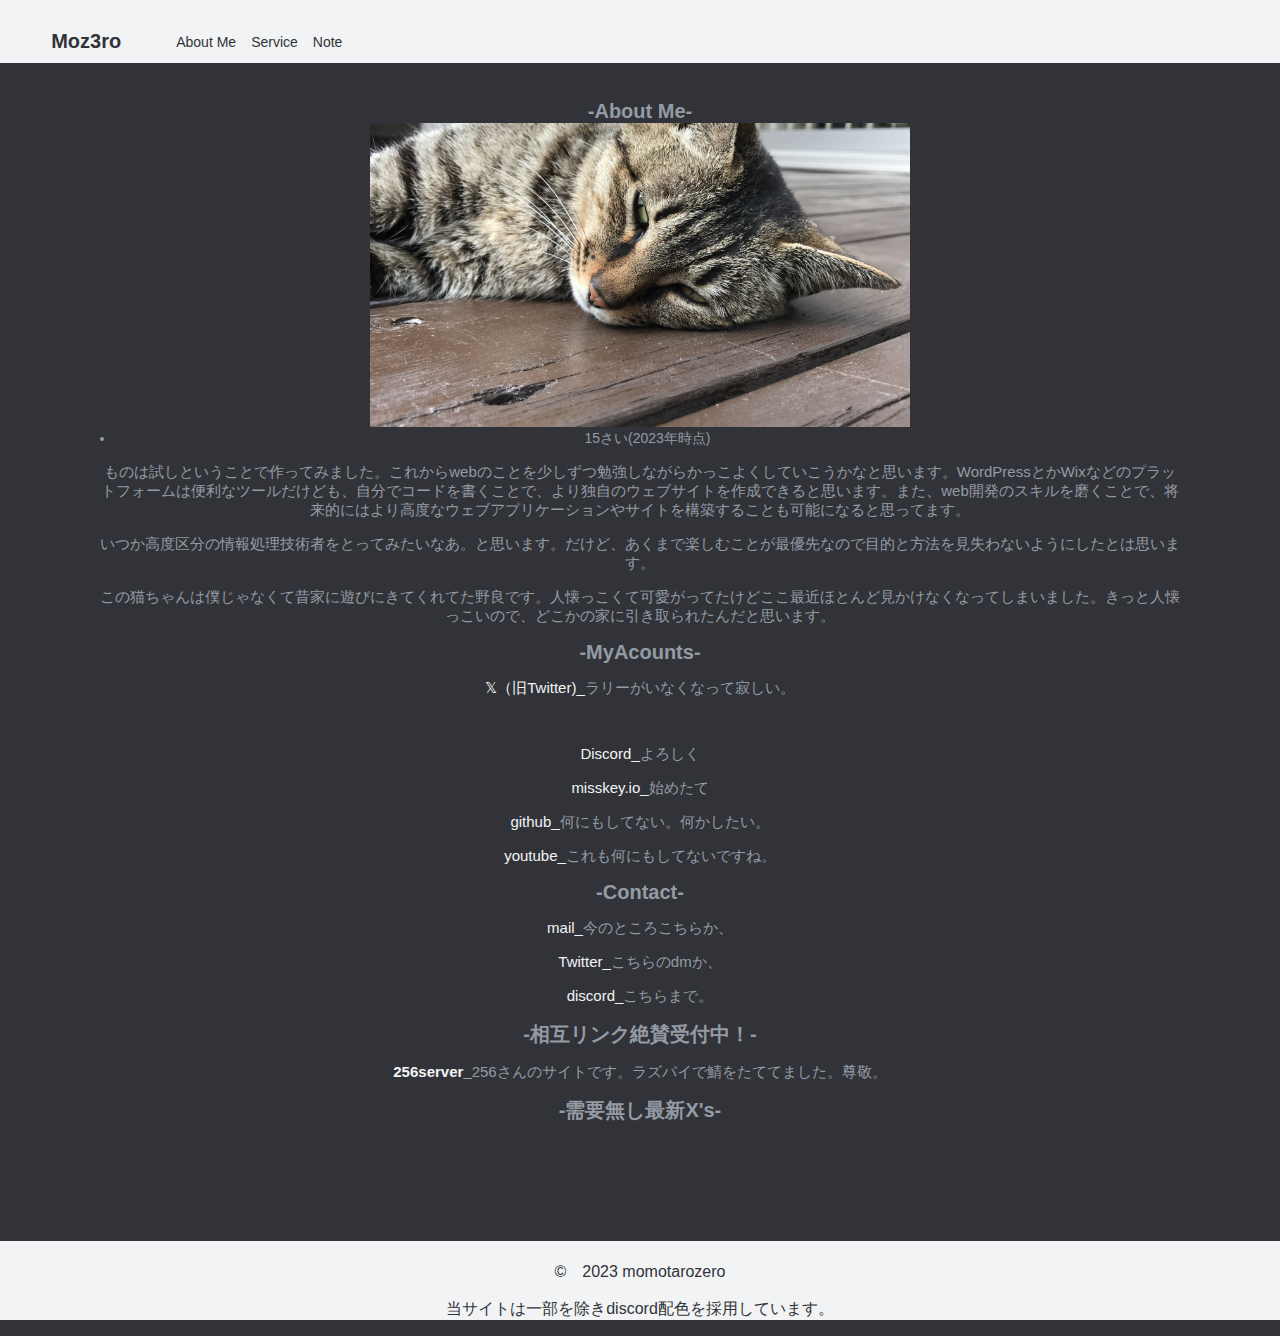
==== webpages/index.html @ 22ad19f3 "テスト" ====
<!DOCTYPE html>
<html lang="ja">
<head>
    <meta charset="UTF-8">
    <meta name="viewport" content="width=device-width, initial-scale=1.0">
    <link rel="stylesheet" href="css/style.css">
    <script src="js/script.js"></script>
    
</head>
<body>
    <header>
        <h2 calss="att">
            <a href="index.html">Moz3ro</a>
        </h2>
        <nav class="pc-nav">
            <ul>
                <li><a href="index.html">About Me</a></li>
                <li><a href="html/index_service.html">Service</a></li>
                <li><a href="html/index_note.html">Note</a></li>
                
            </ul>
        </nav>
    </header>

    <main>
        <h2>-About Me-</h2>


        <img src="graphic/IMG_3158.JPG" alt="猫" class="scaled-image">

        <li>15さい(2023年時点)</li>


        <p>ものは試しということで作ってみました。これからwebのことを少しずつ勉強しながらかっこよくしていこうかなと思います。WordPressとかWixなどのプラットフォームは便利なツールだけども、自分でコードを書くことで、より独自のウェブサイトを作成できると思います。また、web開発のスキルを磨くことで、将来的にはより高度なウェブアプリケーションやサイトを構築することも可能になると思ってます。</p>
        <p>いつか高度区分の情報処理技術者をとってみたいなあ。と思います。だけど、あくまで楽しむことが最優先なので目的と方法を見失わないようにしたとは思います。</p>
        <p>この猫ちゃんは僕じゃなくて昔家に遊びにきてくれてた野良です。人懐っこくて可愛がってたけどここ最近ほとんど見かけなくなってしまいました。きっと人懐っこいので、どこかの家に引き取られたんだと思います。</p>

        <h2>-MyAcounts-</h2>

        

        <p><a href="https://twitter.com/momotaro_seele" alt="My X"><span class="custom">𝕏（旧Twitter)_</span></a>ラリーがいなくなって寂しい。</p>

        <a href="https://twitter.com/momotaro_seele?ref_src=twsrc%5Etfw" class="twitter-follow-button" data-show-count="false">Follow @momotaro_seele</a><script async src="https://platform.twitter.com/widgets.js" charset="utf-8"></script>

        <p><a href="http://discordapp.com/users/887973840611840002" alt="discord"><span class="custom">Discord_</span></a>よろしく</p>

        <p><a href="https://misskey.io/@MomotaroZ3ro" alt="io"><span class="custom">misskey.io_</span></a>始めたて</p>

        <p><a href="https://github.com/momotaro-z3ro"alt="github"><span class="custom">github_</span></a>何にもしてない。何かしたい。</p>

        <p><a href="https://www.youtube.com/channel/UCpilV7wRSpU6-SCpypDgo2Q" alt="youtube"><span class="custom">youtube_</span></a>これも何にもしてないですね。</p>

        <h2>-Contact-</h2>

        <p><a href="mailto:momotarosakieru@gmail.com" alt="mail" ><span class="custom">mail_</span></a>今のところこちらか、</p>
        <p><a href="https://twitter.com/momotaro_seele" alt="My X"><span class="custom">Twitter_</span></a>こちらのdmか、</p>
        <p><a href="http://discordapp.com/users/887973840611840002" alt="discord"><span class="custom">discord_</span></a>こちらまで。</p>

        <h2>-相互リンク絶賛受付中！-</h2>

        <P><b><a href="https://256server.com" alt="256sever"><span class="custom">256server_</span></a></b>256さんのサイトです。ラズパイで鯖をたててました。尊敬。</P>

        

        
        
        
       
        

        
        
        <h2>-需要無し最新X's-</h2>

        
            <a class="twitter-timeline" data-width="300" data-height="600" data-theme="dark" href="https://twitter.com/momotaro_seele?ref_src=twsrc%5Etfw">Tweets by momotaro_seele</a> <script async src="https://platform.twitter.com/widgets.js" charset="utf-8"></script>
        

        
       
        

        



        
    </main>


    <footer>
       
　
        <br>©︎　2023 momotarozero</br>
        <p>当サイトは一部を除きdiscord配色を採用しています。</p>
    </footer>

    
</body>
</html>
---- webpages/css/style.css ----
.scaled-image {
   max-width: 50%;
   height: auto;
}

body {
   margin: 0;
   padding: 0;
   font-family: "Hiragino Kaku Gothic Pro", "ヒラギノ角ゴ Pro W3", メイリオ, Meiryo, "ＭＳ Ｐゴシック", "Helvetica Neue", Helvetica, Arial, sans-serif;
   background-color:#313338;
 
   
}

header {
   padding: 30px 4% 10px;
   position: fixed;
   top: 0;
   width: 100%;
   background-color: #F2F3F5;
   display: flex;
   align-items: center;
 
 
}

h1 {
   margin: 0;
   padding: 0;
   font-size: 30px;
   text-align: center;
}

h2 {
  
   margin: 0;
   padding: 0;
   font-size: 20px
   
   
}

  

  


a {
   text-decoration: none;
   color:#313338
   
}

 
   


ul {
   list-style: none;
   margin: 0;
   display: flex;
   
}

li {
   margin: 0 0 0 15px;
   font-size: 14px;
}

nav {
   margin: 0 0 0 0;
}

main {
   padding: 100px;
   font-size: 15px;
   text-align: center;
   color:#949BA4
}

footer {
   text-decoration: none;
   text-align: center;
   background-color: #F2F3F5;
   color:#313338
   
}
   

   


.att{
   color: #313338;

}

.custom{
   color:#F2F3F5
}


.twitter-timeline{
   margin:0px auto;
   }
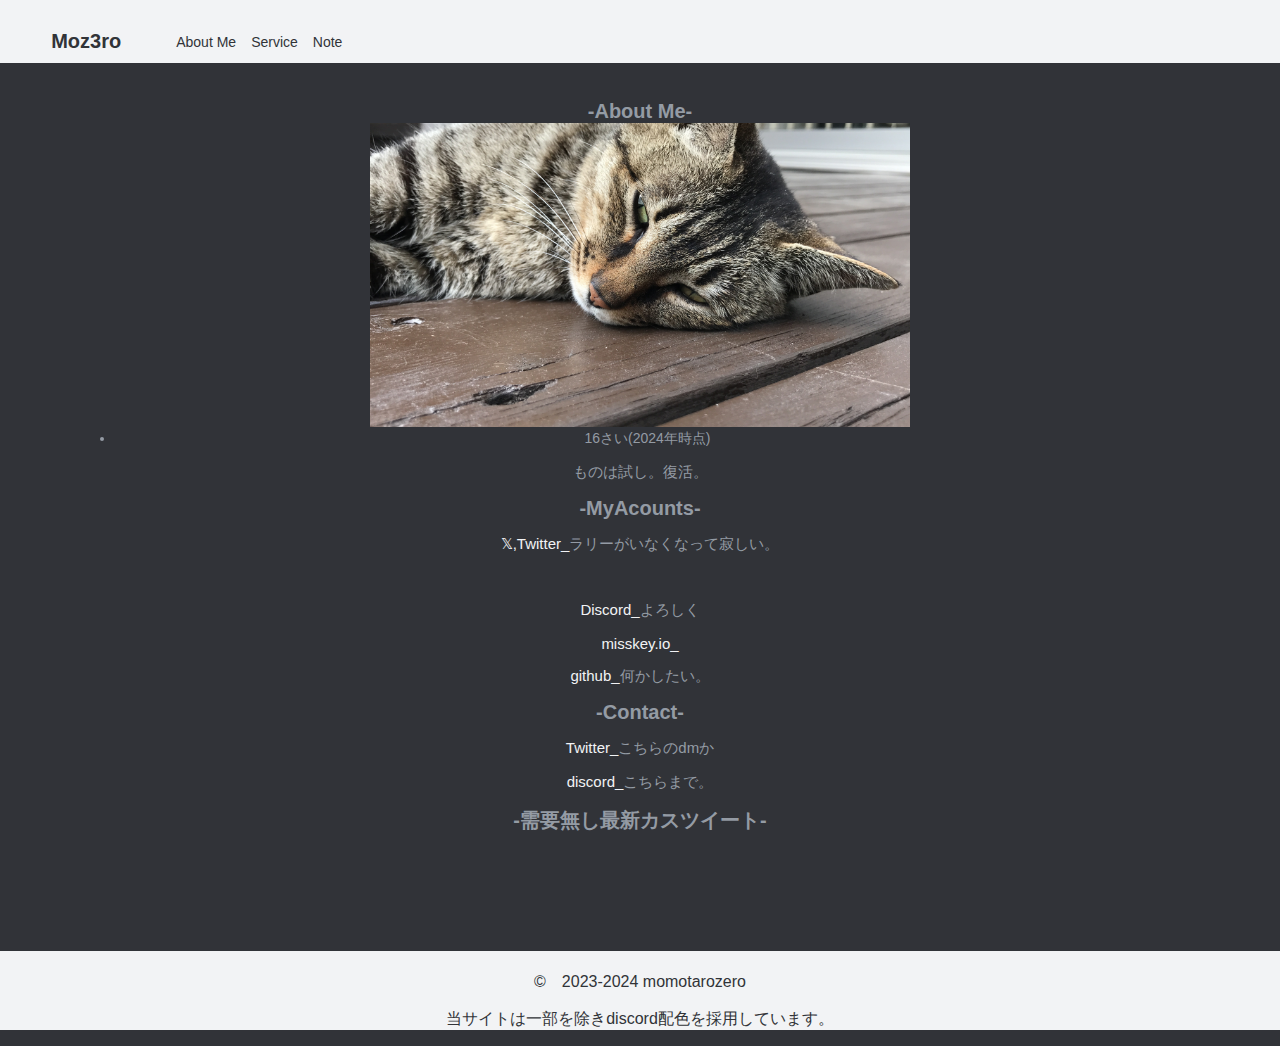
==== commit b12933c5: "ver-1.1" ====
--- a/webpages/index.html
+++ b/webpages/index.html
@@ -28,38 +28,36 @@
 
         <img src="graphic/IMG_3158.JPG" alt="猫" class="scaled-image">
 
-        <li>15さい(2023年時点)</li>
+        <li>16さい(2024年時点)</li>
 
 
-        <p>ものは試しということで作ってみました。これからwebのことを少しずつ勉強しながらかっこよくしていこうかなと思います。WordPressとかWixなどのプラットフォームは便利なツールだけども、自分でコードを書くことで、より独自のウェブサイトを作成できると思います。また、web開発のスキルを磨くことで、将来的にはより高度なウェブアプリケーションやサイトを構築することも可能になると思ってます。</p>
-        <p>いつか高度区分の情報処理技術者をとってみたいなあ。と思います。だけど、あくまで楽しむことが最優先なので目的と方法を見失わないようにしたとは思います。</p>
-        <p>この猫ちゃんは僕じゃなくて昔家に遊びにきてくれてた野良です。人懐っこくて可愛がってたけどここ最近ほとんど見かけなくなってしまいました。きっと人懐っこいので、どこかの家に引き取られたんだと思います。</p>
+        <p>ものは試し。復活。</p>
+        <p></p>
+        <p></p>
 
         <h2>-MyAcounts-</h2>
 
         
 
-        <p><a href="https://twitter.com/momotaro_seele" alt="My X"><span class="custom">𝕏（旧Twitter)_</span></a>ラリーがいなくなって寂しい。</p>
+        <p><a href="https://twitter.com/momotaro_seele" alt="My X"><span class="custom">𝕏,Twitter_</span></a>ラリーがいなくなって寂しい。</p>
 
         <a href="https://twitter.com/momotaro_seele?ref_src=twsrc%5Etfw" class="twitter-follow-button" data-show-count="false">Follow @momotaro_seele</a><script async src="https://platform.twitter.com/widgets.js" charset="utf-8"></script>
 
         <p><a href="http://discordapp.com/users/887973840611840002" alt="discord"><span class="custom">Discord_</span></a>よろしく</p>
 
-        <p><a href="https://misskey.io/@MomotaroZ3ro" alt="io"><span class="custom">misskey.io_</span></a>始めたて</p>
+        <p><a href="https://misskey.io/@MomotaroZ3ro" alt="io"><span class="custom">misskey.io_</span></a></p>
 
-        <p><a href="https://github.com/momotaro-z3ro"alt="github"><span class="custom">github_</span></a>何にもしてない。何かしたい。</p>
+        <p><a href="https://github.com/momotaro-z3ro"alt="github"><span class="custom">github_</span></a>何かしたい。</p>
 
-        <p><a href="https://www.youtube.com/channel/UCpilV7wRSpU6-SCpypDgo2Q" alt="youtube"><span class="custom">youtube_</span></a>これも何にもしてないですね。</p>
+        <p><a href="https://www.youtube.com/channel/UCpilV7wRSpU6-SCpypDgo2Q" alt="youtube"><span class="custom"></span></a></p>
 
         <h2>-Contact-</h2>
 
-        <p><a href="mailto:momotarosakieru@gmail.com" alt="mail" ><span class="custom">mail_</span></a>今のところこちらか、</p>
-        <p><a href="https://twitter.com/momotaro_seele" alt="My X"><span class="custom">Twitter_</span></a>こちらのdmか、</p>
+       
+        <p><a href="https://twitter.com/momotaro_seele" alt="My X"><span class="custom">Twitter_</span></a>こちらのdmか</p>
         <p><a href="http://discordapp.com/users/887973840611840002" alt="discord"><span class="custom">discord_</span></a>こちらまで。</p>
 
-        <h2>-相互リンク絶賛受付中！-</h2>
-
-        <P><b><a href="https://256server.com" alt="256sever"><span class="custom">256server_</span></a></b>256さんのサイトです。ラズパイで鯖をたててました。尊敬。</P>
+        
 
         
 
@@ -71,7 +69,7 @@
 
         
         
-        <h2>-需要無し最新X's-</h2>
+        <h2>-需要無し最新カスツイート-</h2>
 
         
             <a class="twitter-timeline" data-width="300" data-height="600" data-theme="dark" href="https://twitter.com/momotaro_seele?ref_src=twsrc%5Etfw">Tweets by momotaro_seele</a> <script async src="https://platform.twitter.com/widgets.js" charset="utf-8"></script>
@@ -92,7 +90,7 @@
     <footer>
        
 　
-        <br>©︎　2023 momotarozero</br>
+        <br>©︎　2023-2024 momotarozero</br>
         <p>当サイトは一部を除きdiscord配色を採用しています。</p>
     </footer>
 
